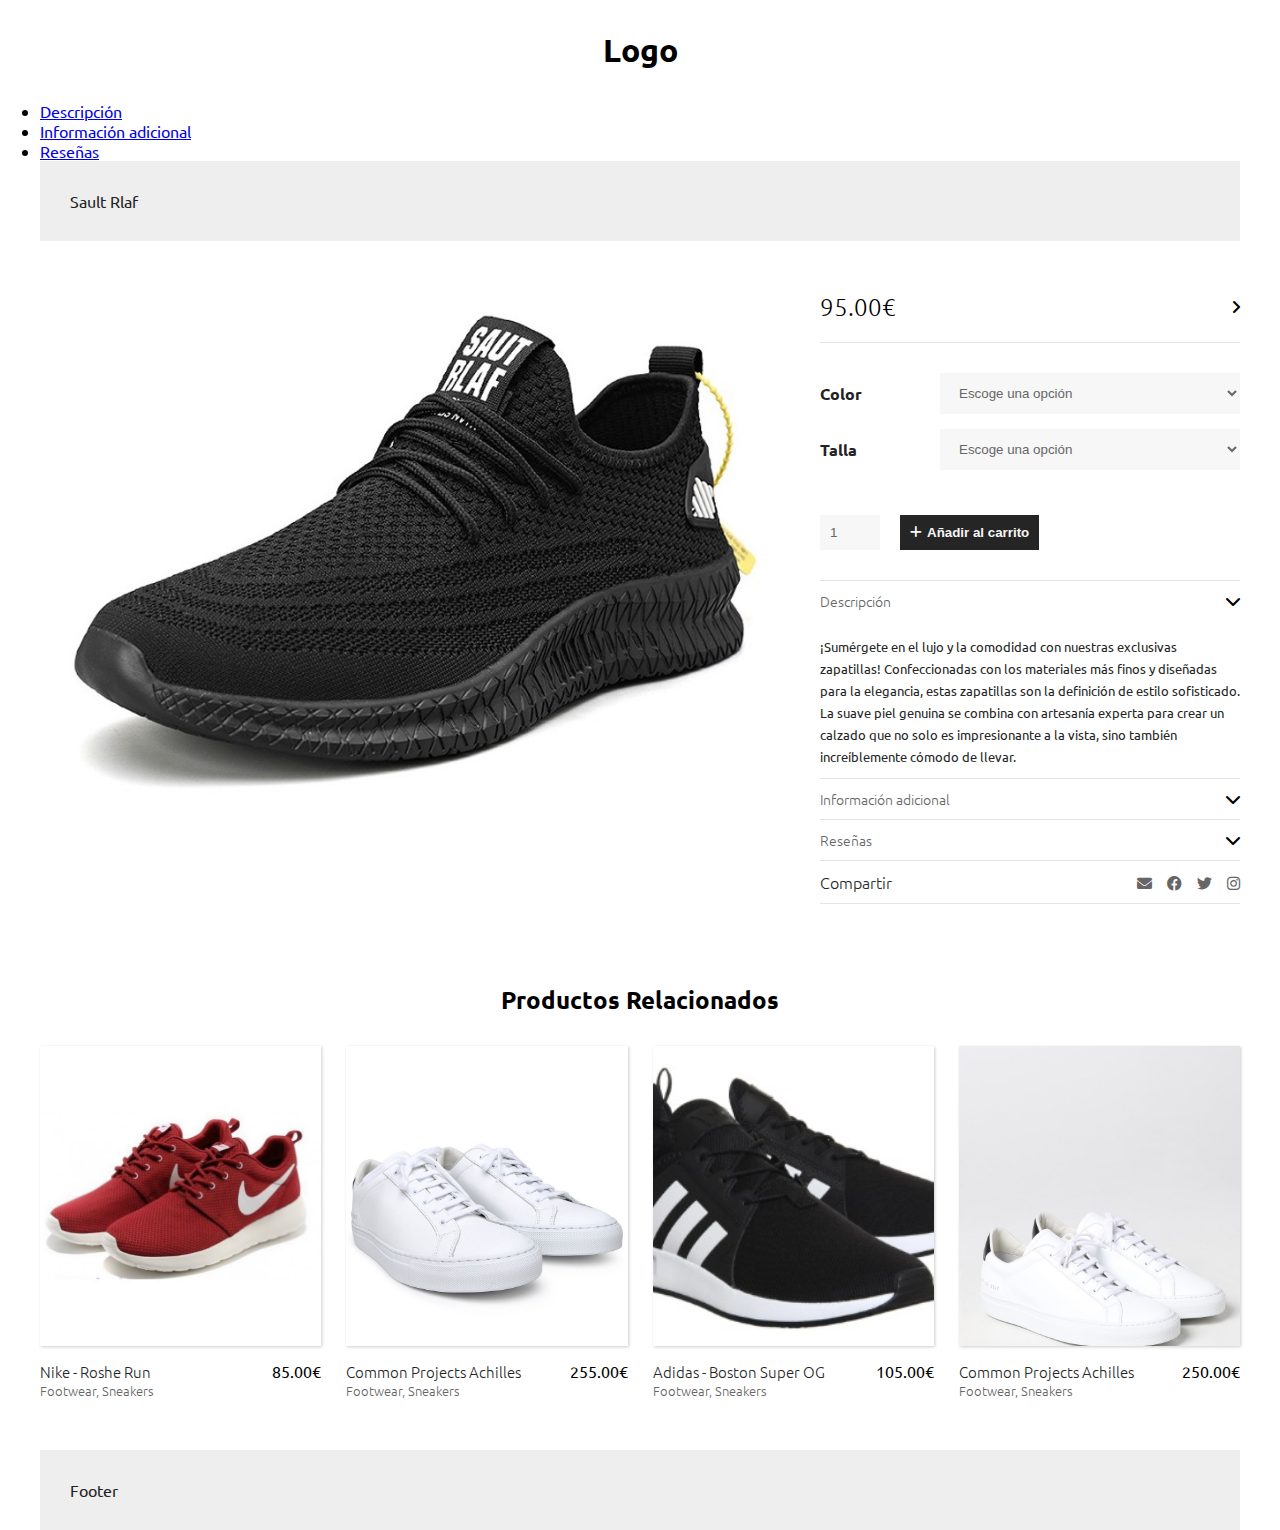
==== Producto.html @ 67f6a79a "first commit" ====
<!DOCTYPE html>
<html lang="es">
<head>
    <meta charset="UTF-8">
    <meta http-equiv="X-UA-Compatible" content="IE=edge">
    <meta name="viewport" content="width=device-width, initial-scale=1.0">
    <link rel="stylesheet" href="Producto.css">
    <link rel="stylesheet" href="https://cdnjs.cloudflare.com/ajax/libs/font-awesome/6.0.0/css/all.min.css"> <!-- Inclusión de la librería de iconos en HTML-->
    <title>Página del producto</title>
</head>
<body>
    <header>
        <h1>Logo</h1>
    </header>
    
        <nav>
            <!-- Índice interno de secciones -->
            <ul>
                <li><a href="#descripcion">Descripción</a></li>
                <li><a href="#informacion-adicional">Información adicional</a></li>
                <li><a href="#reseñas">Reseñas</a></li>
            </ul>
        </nav>

    <div class="container-title">Sault Rlaf</div>

    <main>

        <div class="container_img">
            <img src="Images/Imagen1.jpg" alt="producto-1">
        </div>

        <div class="container-info-product">

            <div class="container-price">
                <span>95.00€</span>
                <i class="fa-solid fa-angle-right"></i><!-- Para los iconos -->
            </div>

            <div class="container-details-product">
                <div class="form-group">
                    <label for="colour">Color</label> <!-- Se utiliza para asociar un texto descriptivo con un elemento de formulario -->
                    <select name="colour" id="colour">
                        <option disabled selected value="">Escoge una opción</option><!-- Opción por defecto, se desactiva al seleccionar otra-->
                        <option value="rojo">Rojo</option>
                        <option value="blanco">Blanco</option>
                        <option value="beige">Beige</option>
                    </select>
                </div>
                <div class="form-group">
                    <label for="size">Talla</label> <!-- Se utiliza para asociar un texto descriptivo con un elemento de formulario -->
                    <select name="size" id="size">
                        <option disabled selected value="">Escoge una opción</option><!-- Opción por defecto, se desactiva al seleccionar otra-->
                        <option value="40">40</option>
                        <option value="41">41</option>
                        <option value="42">42</option>
                        <option value="43">43</option>
                    </select>
                </div>
            </div>

            <div class="container-add-cart">
                <div class="container-quantity">
                    <input type="number" placeholder="1" value="1" min="1" class="input-quantity"><!-- El valor por defecto es el 1, además le pasamos el valor 1 como parámetro, y le indiciamos que el valor mínimo ha de ser 1-->
                    <div class="btn-increment-decrement">
                    </div>
                </div>
                <button class="btn-add-to-cart">
                    <i class="fa-solid fa-plus"></i>
                    Añadir al carrito
                </button>
            </div>

            <div class="container-description">
                <div class="title-description">
                    <h4>Descripción</h4>
                    <i class="fa-solid fa-chevron-down"></i>
                </div>
                <div class="text-description">
                    <p>
                        ¡Sumérgete en el lujo y la comodidad con nuestras exclusivas zapatillas! Confeccionadas con los materiales más finos y diseñadas para la elegancia, 
                        estas zapatillas son la definición de estilo sofisticado. La suave piel genuina se combina con artesanía experta para crear un calzado que no solo 
                        es impresionante a la vista, sino también increíblemente cómodo de llevar. 
                    </p>
                </div>
            </div>

            <div class="container-aditional-information">
                <div class="title-aditional-information">
                    <h4>Información adicional</h4>
                    <i class="fa-solid fa-chevron-down"></i>
                </div>
                <div class="text-aditional-information hidden">
                </div>
            </div>
       
            <div class="container-reviews">
                <div class="title-reviews">
                    <h4>Reseñas</h4>
                    <i class="fa-solid fa-chevron-down"></i>
                </div>
                <div class="text-reviews-information hidden">
                    <textarea name="textarea" rows="6" cols="22">Reseñas</textarea>
                    <input type="submit" value="Enviar">
                </div>
            </div>

            <div class="container-social">
                <span>Compartir</span><!-- Es un elemento parecido a un <div> con la diferencia de que los <div> crean bloques de contenido, los <span> en cambio, no agregan saltos de línea adicionales y solo ocupa el espacio necesario para su contenido.-->
                <div class="container-buttoms-social">
                    <a href="https://mail.google.com/"><i class="fa-solid fa-envelope"></i></a>
                    <a href="https://www.facebook.com/"><i class="fa-brands fa-facebook"></i></a>
                    <a href="https://twitter.com/"><i class="fa-brands fa-twitter"></i></a>
                    <a href="https://www.instagram.com/"><i class="fa-brands fa-instagram"></i></a>
                </div>
            </div>

        </div>

    </main>

    <section class="container-related-products"><!-- En este caso la sección representa un contenido independiente que tiene sentido por sí mismo, por lo que colocarlo fuera del <main> es apropiado, pero no es una característica necesaria, es decir puede ir dentro del main también.  -->
        <h2>Productos Relacionados</h2>
        <div class="card-list-products">
            <div class="card">
                <div class="card-img">
                    <a href="Producto2.html"><img src="Images/Imagen2.jpg" alt="producto-2"></a>
                </div>
                <div class="info-card">
                    <div class="text-product">
                        <h3>Nike - Roshe Run</h3>
                        <p class="category">
                            Footwear, Sneakers
                        </p>
                    </div>
                    <div class="price">85.00€</div><!--Tu puedes escribir donde quieras-->
                </div>
            </div>

            <div class="card">
                <div class="card-img">
                    <a href="Producto3.html"><img src="Images/Imagen3.jpg" alt="producto-3"></a>
                </div>
                <div class="info-card">
                    <div class="text-product">
                        <h3>Common Projects Achilles</h3>
                        <p class="category">
                            Footwear, Sneakers
                        </p>
                    </div>
                    <div class="price">255.00€</div>
                </div>
            </div>

            <div class="card">
                <div class="card-img">
                    <a href="Producto4.html"><img src="Images/Imagen4.jpg" alt="producto-4"></a>
                </div>
                <div class="info-card">
                    <div class="text-product">
                        <h3>Adidas - Boston Super OG</h3>
                        <p class="category">
                            Footwear, Sneakers
                        </p>
                    </div>
                    <div class="price">105.00€</div>
                </div>
            </div>

            <div class="card">
                <div class="card-img">
                    <a href="Producto5.html"><img src="Images/Imagen5.jpg" alt="producto-5"></a>
                </div>
                <div class="info-card">
                    <div class="text-product">
                        <h3>Common Projects Achilles</h3>
                        <p class="category">
                            Footwear, Sneakers
                        </p>
                    </div>
                    <div class="price">250.00€</div>
                </div>
            </div>
        </div>
    </section>


    <footer> <!-- Pie de página -->
        <p>Footer</p>
    </footer>
</body>
</html>
---- Producto.css ----
@import url('https://fonts.googleapis.com/css2?family=Ubuntu:wght@300;500;700&display=swap');

*{ /* Todos los elementos en una página web. */
    margin:0;
    padding: 0;
    box-sizing: border-box; /* Esto significa que si estableces un ancho (width) y un alto (height) para un elemento y luego agregas relleno y borde, el contenido del elemento se ajustará para mantener el tamaño total que has definido, en lugar de expandirse para acomodar el relleno y el borde adicionales. */
}

body{
    font-family: 'ubuntu';
    max-width: 1200px;
    margin: 0 auto;
}

img{
    max-width: 100%;
}

header{
   display:flex; /* Cuando se aplica display: flex; a un contenedor, los elementos secundarios dentro de ese contenedor se convierten en elementos flexibles (flex items) y pueden ser alineados y distribuidos de diversas maneras usando propiedades relacionadas con flexbox.*/
   align-items: center; 
   padding: 30px;
   justify-content: center;
}

.container-title{
    padding: 30px;
    background-color: #eee;
    margin-bottom: 50px;
    color: #222;
}

main{
    display:flex;
    gap: 30px;
    margin-bottom: 80px;
}

.container-img{
    background-color:#f7f7f9 ;
    flex: 1; /* Los elementos se distribuirán en el espacio disponible de manera uniforme entre ellos, haciendo que cada elemento tenga el mismo tamaño relativo en el contenedor. */
}

.container-info-product{
    flex: 1;
    display: flex;
    flex-direction: column; /* Se esta indicando que los elementos flexibles dentro del contenedor se deben apilar verticalmente en columnas en lugar de en filas. */
}

.container-price{
    padding-bottom: 20px;
    border-bottom: 1px solid #e4e4e4;
    display: flex;
    align-items: center;
    justify-content: space-between; /* Los elementos flexibles se colocan con espacio entre ellos, lo que significa que el primer elemento estará alineado al inicio del contenedor, el último elemento estará alineado al final del contenedor y cualquier espacio restante se distribuirá de manera uniforme entre los elementos. */
}

.container-price span{
    font-size: 24px;
    font-weight: 300;
}

.container-details-product{
    padding: 30px 0;
}

.form-group{
    display: flex;
    align-items: center;
    gap: 20px; /* Espacio entre las filas y las columnas. */
    margin-bottom: 15px
}

.form-group label{
    width: 100px;
    color:#222;
    font-weight: 700;
}

.form-group select{
    width: 300px;
    border: none;
    padding: 12px 15px;
    background-color: #f7f7f7;
    outline: none; /* Outline en CSS se utiliza para establecer un contorno alrededor de un elemento */
    color: #666;
}

.btn-clean{
    border: none;
    background: none;
    color: #666;
    margin-left: 120px;
    cursor: pointer; /* El cursor debe cambiar a la forma de una mano (como un puntero) cuando se coloca sobre el elemento, lo que sugiere que el elemento es interactivo y se puede hacer clic. */
}

.btn-clean:hover{ /* Hover, cuando el mouse esta sobre el */
    color:#1bbeb4;
}

.container-add-cart{
    display: flex;
    gap: 20px;
    padding-bottom: 30px;
    border-bottom: 1px solid #e4e4e4;
}

.container-quantity{
    position: relative; /* Para establecer la posición de un elemento en relación con su posición original en el flujo del documento */
}

.input-quantity{
    background-color: #f7f7f7;
    border: none;
    padding: 10px;
    width: 60px;
    height: 100%;
    color: #666;
    font-weight: 500;
}

.input-quantity:focus{ /* Cuando se hace click sobre el elemento */
    outline:none;
}

.btn-add-to-cart{
    border: none;
    background-color: #252525;
    padding: 10px;
    color: #f7f7f7;
    display: flex;
    align-items: center;
    justify-content: center;
    gap: 5px;
    font-weight: 700;
    cursor: pointer;
}

/*Quitar*/
.hidden{
    display: none;
}
/* Todos los estilos aplicarán a todas estas clases, de ahí el uso de la coma */

.container-description,
.container-aditional-information,
.container-reviews{
    display: flex;
    flex-direction: column;
    border-bottom: 1px solid #e4e4e4;
    padding: 10px 0;
}

.title-description,
.title-aditional-information,
.title-reviews{
    display: flex;
    align-items: center;
    justify-content: space-between;
    cursor: pointer;

}

.title-description h4,
.title-aditional-information h4,
.title-reviews h4{
    font-weight: 300;
    color: #666;
    font-size:14px;
}

.text-description,
.text-aditional-information,
.text-description{
    font-size: 13px;
    color: #252525;
    line-height: 22px;
    margin-top: 25px;
}

.container-social{
    display: flex;
    justify-content: space-between;
    padding: 10px 0;
    align-items: center;
    border-bottom: 1px solid #e4e4e4;
}

.container-social span{
    font-weight: 300;
    color: #252525;

}

.container-buttoms-social{
    display: flex;
    gap: 15px;
    align-items: center;
}

.container-buttoms-social a:link, /* El link */
.container-buttoms-social a:visited{ /* El link cuando ha sido visitado */
    color:#666;
    font-size: 15px;
}

.container-buttoms-social a:hover{
    color: #1bbeb4;
}

.container-related-products h2{
    text-align: center;
    margin-bottom: 30px;
}

.card-list-products{
    display: grid; /* Contenedor de cuadrícula */
    grid-template-columns: repeat(4, 1fr); /* Significa que se están creando cuatro columnas, y cada una de ellas tiene un ancho igual, ya que se especifica 1fr */
    gap: 25px;
}

.card{
    cursor: pointer;
}

.card-img{
    background: transparent;
    margin-bottom: 15px;
}

.card-img img{
    height: 300px;
    width: 100%;
    box-shadow: 1px 1px 3px rgba(0, 0, 0, 0.2);
    vertical-align: middle;
    object-fit: cover; /* Ajustará el contenido de la imagen para que cubra completamente el contenedor manteniendo su relación de aspecto. */
    
}

.info-card{
    display: flex;
    justify-content: space-between;
}

.text-product{
    color: #252525;
    font-weight: 300;
    line-height: 1.4;
}

.text-product h3{
    color: inherit; /* Se utiliza inherit para establecer el color, er este caso, al mismo color que su elemento padre */
    font-weight: inherit;
    font-size: 15px;
}

.text-product h3:hover{
    color: #1bbeb4;
}

.text-product p{
    color: #666;
    font-size: 13px;
}

.text-product p:hover{
    color: #1bbeb4;
}

footer{
    padding: 30px;
    background-color: #eee;
    margin-top: 50px;
    color: #222;
}
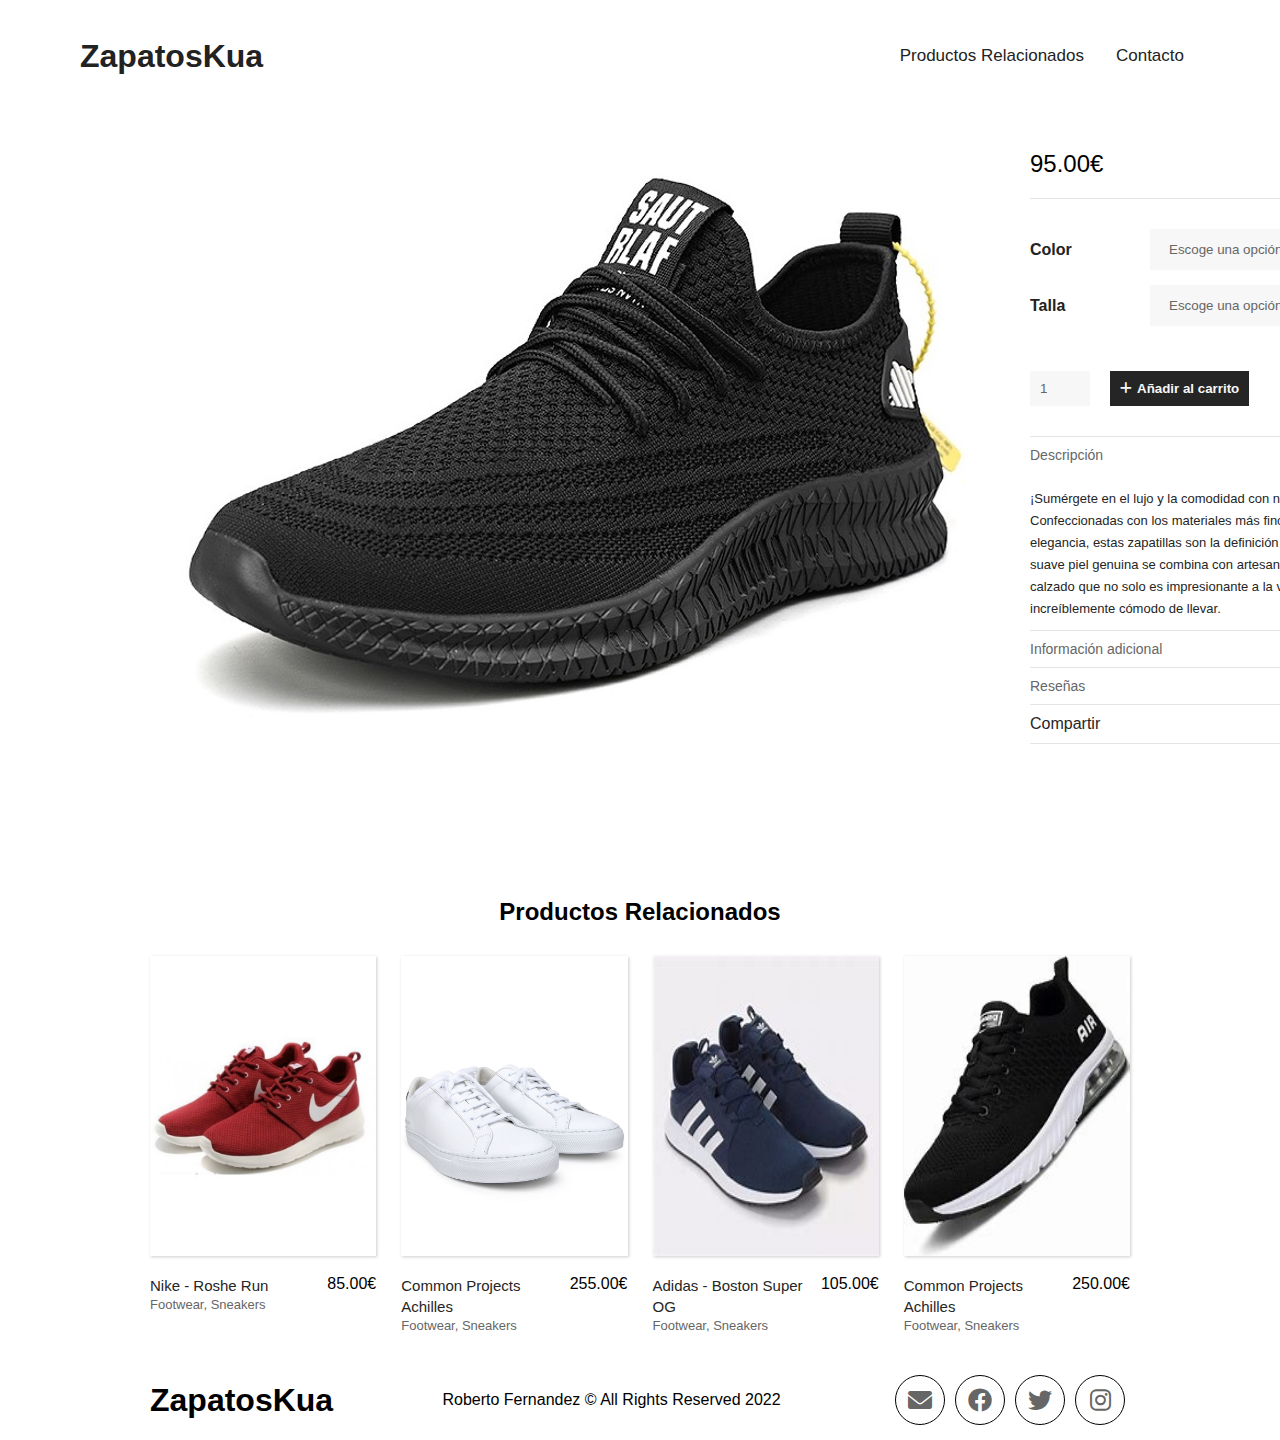
==== commit a66e16d2: "Update" ====
--- a/Producto.html
+++ b/Producto.html
@@ -9,20 +9,17 @@
     <title>Página del producto</title>
 </head>
 <body>
-    <header>
-        <h1>Logo</h1>
-    </header>
-    
-        <nav>
-            <!-- Índice interno de secciones -->
-            <ul>
-                <li><a href="#descripcion">Descripción</a></li>
-                <li><a href="#informacion-adicional">Información adicional</a></li>
-                <li><a href="#reseñas">Reseñas</a></li>
+    <header id="header">
+        <nav id="nav-bar" data-aos="fade-up" data-aos-duration="1200" data-aos-delay="1800">
+            <div class="logo">
+                <h1>ZapatosKua</h1>
+            </div>
+            <ul class="nav-items">
+                <li><a class="nav-link" href="#relationed_products">Productos Relacionados</a></li>
+                <li><a class="nav-link" href="#contact">Contacto</a></li>
             </ul>
         </nav>
-
-    <div class="container-title">Sault Rlaf</div>
+    </header>
 
     <main>
 
@@ -118,8 +115,8 @@
         </div>
 
     </main>
-
-    <section class="container-related-products"><!-- En este caso la sección representa un contenido independiente que tiene sentido por sí mismo, por lo que colocarlo fuera del <main> es apropiado, pero no es una característica necesaria, es decir puede ir dentro del main también.  -->
+   
+    <section class="container-related-products" id="relationed_products"><!-- En este caso la sección representa un contenido independiente que tiene sentido por sí mismo, por lo que colocarlo fuera del <main> es apropiado, pero no es una característica necesaria, es decir puede ir dentro del main también.-->  
         <h2>Productos Relacionados</h2>
         <div class="card-list-products">
             <div class="card">
@@ -182,11 +179,19 @@
                 </div>
             </div>
         </div>
-    </section>
+    </section> 
 
-
-    <footer> <!-- Pie de página -->
-        <p>Footer</p>
+    <footer>
+        <div class="info" id="contact">
+            <a href="#" class="logo">ZapatosKua</a>
+            <p>Roberto Fernandez &copy All Rights Reserved 2022</p>
+            <ul>
+                <li><a href="https://mail.google.com/"><i class="fa-solid fa-envelope"></i></a></li>
+                <li><a href="https://www.facebook.com/"><i class="fa-brands fa-facebook"></i></a></li>
+                <li><a href="https://twitter.com/"><i class="fa-brands fa-twitter"></i></a></li>
+                <li><a href="https://www.instagram.com/"><i class="fa-brands fa-instagram"></i></a></li> 
+            </ul>
+        </div>
     </footer>
 </body>
 </html>--- a/Producto.css
+++ b/Producto.css
@@ -1,44 +1,68 @@
 @import url('https://fonts.googleapis.com/css2?family=Ubuntu:wght@300;500;700&display=swap');
 
-*{ /* Todos los elementos en una página web. */
-    margin:0;
+*{ /* Todos los elementos en una pÃ¡gina web. */
+    font-family: 'Poppins', sans-serif;
+    margin: 0;
     padding: 0;
-    box-sizing: border-box; /* Esto significa que si estableces un ancho (width) y un alto (height) para un elemento y luego agregas relleno y borde, el contenido del elemento se ajustará para mantener el tamaño total que has definido, en lugar de expandirse para acomodar el relleno y el borde adicionales. */
+    scroll-behavior: smooth;
+    box-sizing: border-box;
+    list-style: none;
+    text-decoration: none;
+    scroll-padding-top: 2rem;
 }
 
 body{
-    font-family: 'ubuntu';
-    max-width: 1200px;
-    margin: 0 auto;
-}
-
-img{
-    max-width: 100%;
-}
-
-header{
-   display:flex; /* Cuando se aplica display: flex; a un contenedor, los elementos secundarios dentro de ese contenedor se convierten en elementos flexibles (flex items) y pueden ser alineados y distribuidos de diversas maneras usando propiedades relacionadas con flexbox.*/
-   align-items: center; 
-   padding: 30px;
-   justify-content: center;
-}
-
-.container-title{
-    padding: 30px;
-    background-color: #eee;
-    margin-bottom: 50px;
+    background-color:var(--bg-color-dark) ;
+}
+/*<!-------------- NAV -------------->*/
+#nav-bar{
+    height: 7rem;
+    width: 100%;
+    display: flex;
+    justify-content: space-between;
+    align-items: center;
+    position: absolute;
+    top: 0;
+    left: 0;
+    z-index: 999;
+}
+#nav-bar .logo{
+    width: 5rem;
+    margin-left: 5rem;
+    z-index: 5;
+}
+#nav-bar .logo h1{
+    width: 100%;
     color: #222;
+}
+#nav-bar .nav-items{
+    display: flex;
+    list-style: none;
+    margin-right: 5rem;
+}
+#nav-bar .nav-items li{
+    margin: 0 1rem;
+}
+#nav-bar .nav-items li a{
+    text-decoration: none;
+    color: #222;
+    font-size: 17px;
+    border-radius: 5px;
+    cursor: pointer;
+}
+#nav-bar .nav-items li a:hover{
+    color:  #1bbeb4;
 }
 
 main{
     display:flex;
     gap: 30px;
-    margin-bottom: 80px;
+    margin: 150px;
 }
 
 .container-img{
     background-color:#f7f7f9 ;
-    flex: 1; /* Los elementos se distribuirán en el espacio disponible de manera uniforme entre ellos, haciendo que cada elemento tenga el mismo tamaño relativo en el contenedor. */
+    flex: 1; /* Los elementos se distribuirÃ¡n en el espacio disponible de manera uniforme entre ellos, haciendo que cada elemento tenga el mismo tamaÃ±o relativo en el contenedor. */
 }
 
 .container-info-product{
@@ -52,7 +76,7 @@
     border-bottom: 1px solid #e4e4e4;
     display: flex;
     align-items: center;
-    justify-content: space-between; /* Los elementos flexibles se colocan con espacio entre ellos, lo que significa que el primer elemento estará alineado al inicio del contenedor, el último elemento estará alineado al final del contenedor y cualquier espacio restante se distribuirá de manera uniforme entre los elementos. */
+    justify-content: space-between; /* Los elementos flexibles se colocan con espacio entre ellos, lo que significa que el primer elemento estarÃ¡ alineado al inicio del contenedor, el Ãºltimo elemento estarÃ¡ alineado al final del contenedor y cualquier espacio restante se distribuirÃ¡ de manera uniforme entre los elementos. */
 }
 
 .container-price span{
@@ -106,7 +130,7 @@
 }
 
 .container-quantity{
-    position: relative; /* Para establecer la posición de un elemento en relación con su posición original en el flujo del documento */
+    position: relative; /* Para establecer la posiciÃ³n de un elemento en relaciÃ³n con su posiciÃ³n original en el flujo del documento */
 }
 
 .input-quantity{
@@ -140,7 +164,7 @@
 .hidden{
     display: none;
 }
-/* Todos los estilos aplicarán a todas estas clases, de ahí el uso de la coma */
+/* Todos los estilos aplicarÃ¡n a todas estas clases, de ahÃ­ el uso de la coma */
 
 .container-description,
 .container-aditional-information,
@@ -214,9 +238,11 @@
 }
 
 .card-list-products{
-    display: grid; /* Contenedor de cuadrícula */
-    grid-template-columns: repeat(4, 1fr); /* Significa que se están creando cuatro columnas, y cada una de ellas tiene un ancho igual, ya que se especifica 1fr */
+    display: grid; /* Contenedor de cuadrÃ­cula */
+    grid-template-columns: repeat(4, 1fr); /* Significa que se estÃ¡n creando cuatro columnas, y cada una de ellas tiene un ancho igual, ya que se especifica 1fr */
     gap: 25px;
+    margin-right: 150px;
+    margin-left: 150px;
 }
 
 .card{
@@ -232,9 +258,9 @@
     height: 300px;
     width: 100%;
     box-shadow: 1px 1px 3px rgba(0, 0, 0, 0.2);
-    vertical-align: middle;
-    object-fit: cover; /* Ajustará el contenido de la imagen para que cubra completamente el contenedor manteniendo su relación de aspecto. */
-    
+}
+.card-img img:hover{
+    opacity: 1
 }
 
 .info-card{
@@ -266,10 +292,47 @@
 .text-product p:hover{
     color: #1bbeb4;
 }
-
-footer{
-    padding: 30px;
-    background-color: #eee;
-    margin-top: 50px;
-    color: #222;
-}
+/*  <!-------------- Footer -------------->*/
+footer .info{
+    margin-top: 25px;   
+    margin-right:150px;
+    margin-left:150px;
+    display: flex;
+    justify-content: space-between;
+    align-items: center;
+}
+footer .info .logo{
+    position: relative;
+    color: var(--txt-color);
+    text-decoration:none;
+    font-size: 2em;
+    font-weight: 700;
+}
+footer .info p{
+    color:var(--txt-color-dark);
+}
+footer .info ul{
+    margin: 10px 0;
+    display: flex;
+    justify-content: center;
+    align-items: center;
+}
+footer .info ul li{
+    list-style: none;
+    height: 50px;
+    width: 50px;
+    margin: 5px;
+    border-radius: 50%;
+    display: flex;
+    justify-content: center;
+    align-items: center;
+    border: 1px solid;
+}
+
+footer .info ul li a i{
+    font-size: 1.5em;   
+    color: #666
+}
+footer .info ul li:hover a i{
+    color: #1bbeb4
+}